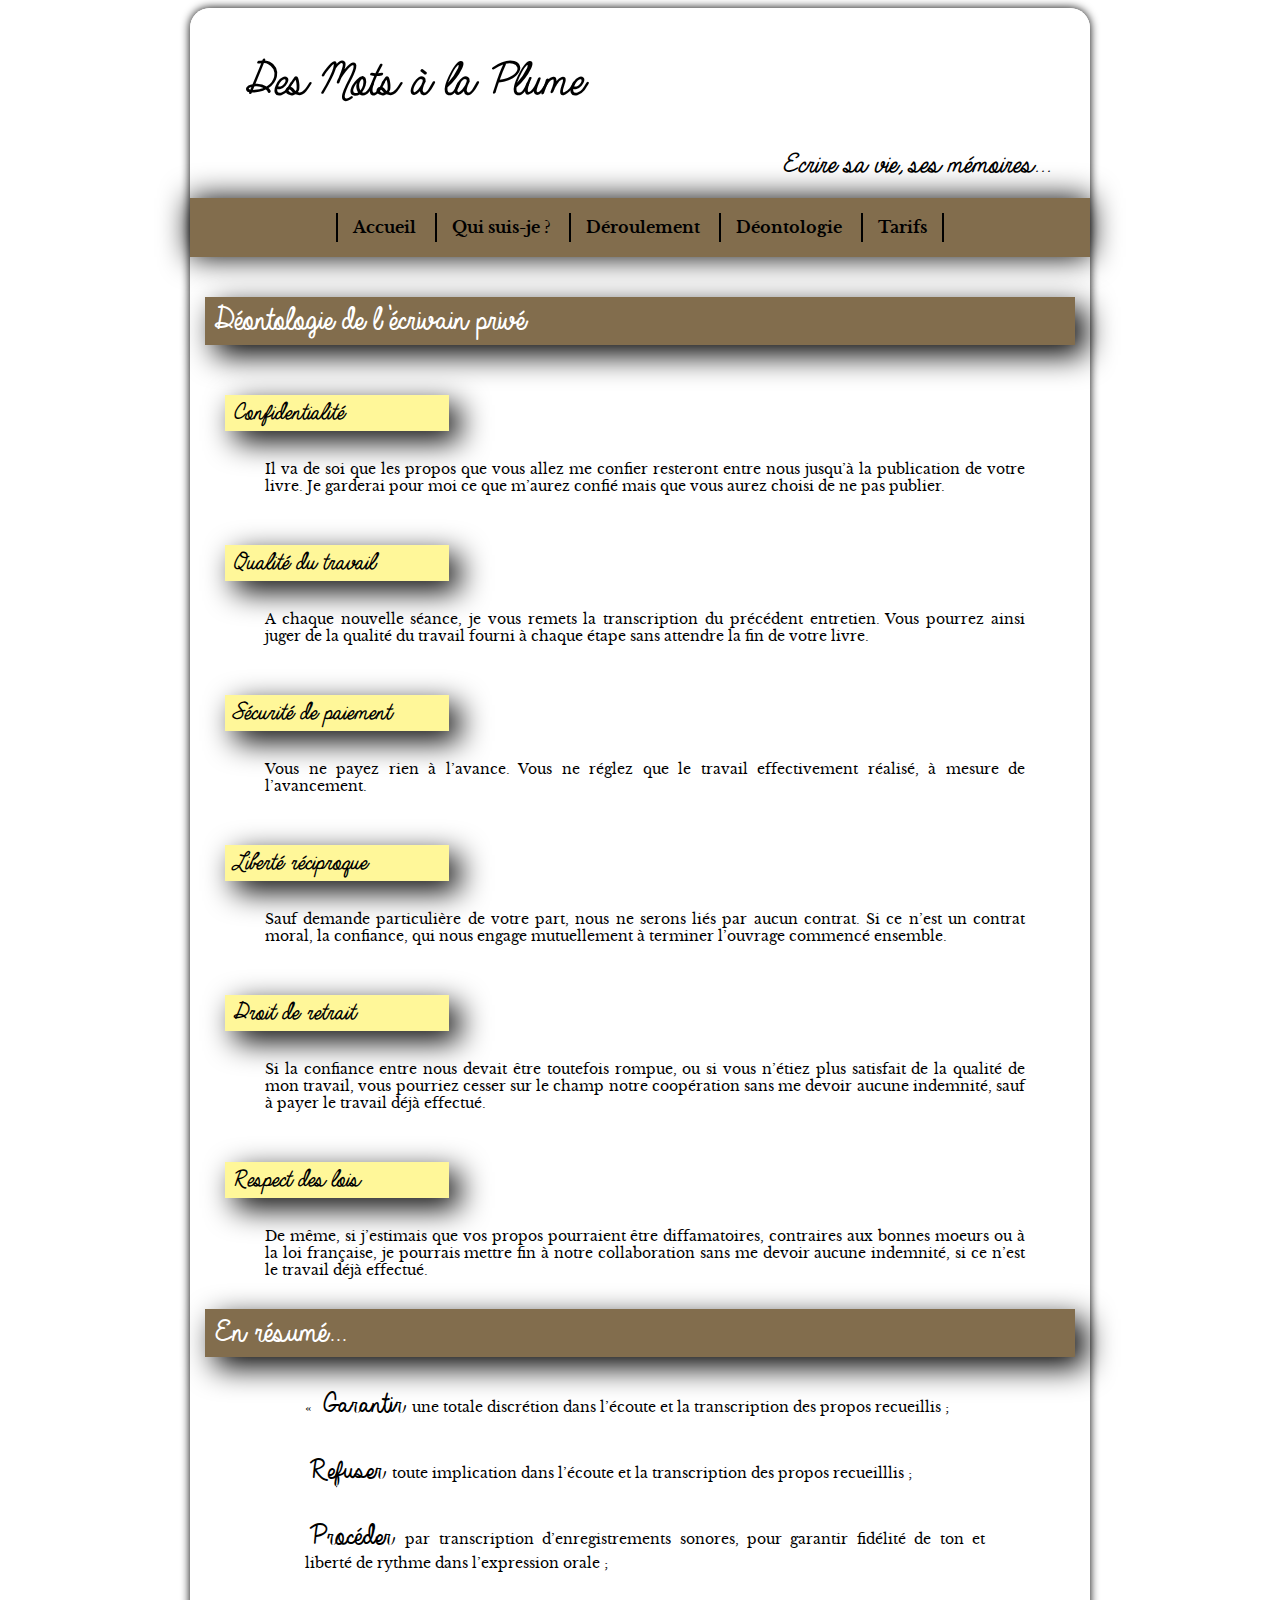
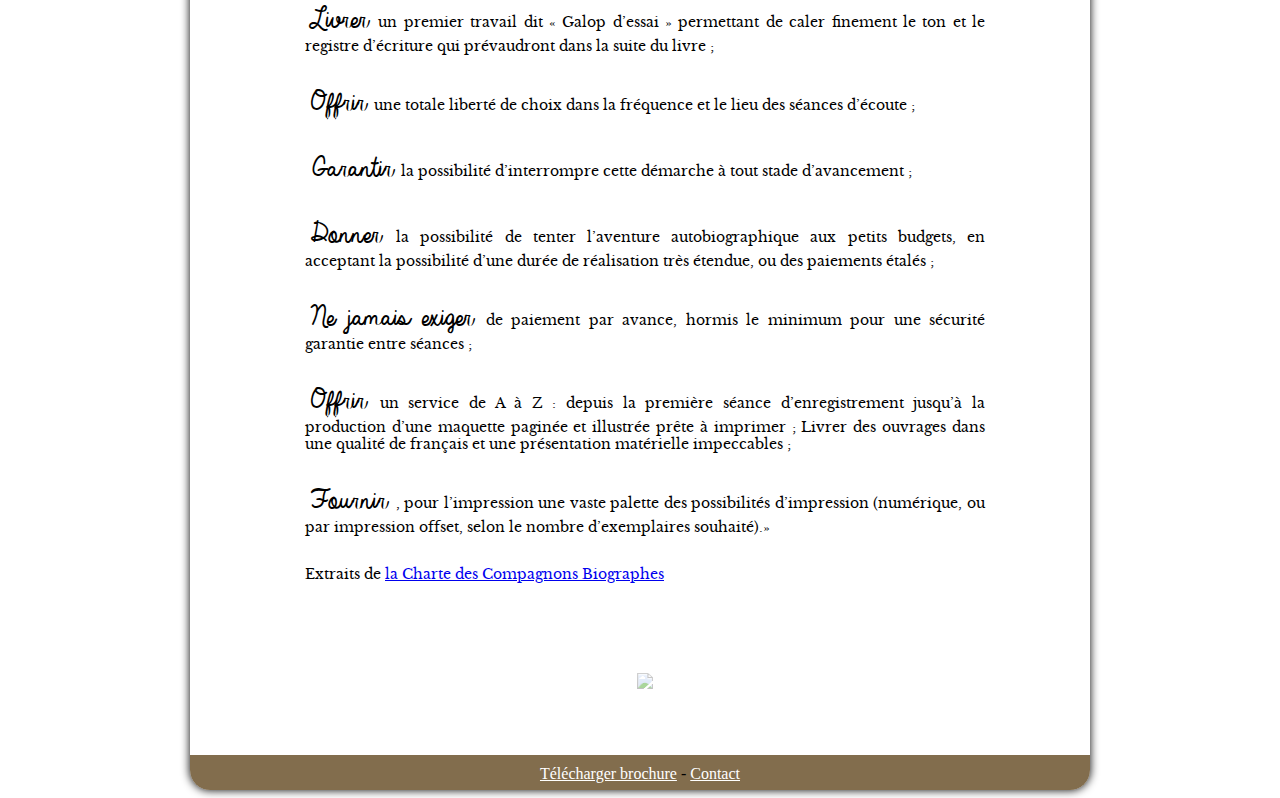
==== deontologie.html @ c43b1f98 "up all pages" ====
<!DOCTYPE html>
<html>
<head>
	<meta charset = "utf-8" />
	<link rel="stylesheet" href="cfcss.css" />
	<title>Des mots à la plume. Ecrire sa vie, ses mémoires.</title>
</head>

<body>
	<div class="gradient">
		<div class="page">
			<header id="top">
				<h1>Des Mots à la Plume</h1>
				<h2>Ecrire sa vie, ses mémoires...</h2>
			</header>
			<nav>
				<a href="index.html">Accueil</a>
				<a href="quisuisje.html">Qui suis-je ?</a>
				<a href="deroulement.html">Déroulement</a>
				<a href="deontologie.html">Déontologie</a>
				<a href="tarifs.html">Tarifs</a>
			</nav>
			<section class="deontologie">
				<h1>Déontologie de l’écrivain privé</h1>

				<h2>Confidentialité</h2>
				<p>Il va de soi que les propos que vous allez me confier resteront entre nous
				jusqu’à la publication de votre livre. Je garderai pour moi ce que m’aurez
				confié mais que vous aurez choisi de ne pas publier.</p>

				<h2>Qualité du travail</h2>
				<p>A chaque nouvelle séance, je vous remets la transcription du précédent
				entretien. Vous pourrez ainsi juger de la qualité du travail fourni à chaque
				étape sans attendre la fin de votre livre.</p>

				<h2>Sécurité de paiement</h2>
				<p>Vous ne payez rien à l’avance. Vous ne réglez que le travail effectivement
				réalisé, à mesure de l’avancement.</p>

				<h2>Liberté réciproque</h2>
				<p>Sauf demande particulière de votre part, nous ne serons liés par aucun contrat.
				Si ce n’est un contrat moral, la confiance, qui nous engage mutuellement
				à terminer l’ouvrage commencé ensemble.</p>

				<h2>Droit de retrait</h2>
				<p>Si la confiance entre nous devait être toutefois rompue, ou si vous n’étiez
				plus satisfait de la qualité de mon travail, vous pourriez cesser sur le champ
				notre coopération sans me devoir aucune indemnité, sauf à payer le travail
				déjà effectué.</p>

				<h2>Respect des lois</h2>
				<p>De même, si j’estimais que vos propos pourraient être diffamatoires,
				contraires aux bonnes moeurs ou à la loi française, je pourrais mettre fin
				à notre collaboration sans me devoir aucune indemnité, si ce n’est le travail
				déjà effectué.</p>
				
				
				<h1>En résumé...</h1>
				<blockquote cite="http://www.compagnonsbiographes.net/valeurs.html">
					<p>« <mark>Garantir</mark> une totale discrétion dans l’écoute et la transcription des propos
					recueillis ;</p>

					<p><mark>Refuser</mark> toute implication dans l’écoute et la transcription des propos
					recueilllis ;</p>

					<p><mark>Procéder</mark> par transcription d’enregistrements sonores, pour garantir
					fidélité de ton et liberté de rythme dans l’expression orale ;</p>

					<p><mark>Livrer</mark> un premier travail dit « Galop d’essai » permettant de caler finement
					le ton et le registre d’écriture qui prévaudront dans la suite du livre ;</p>

					<p><mark>Offrir</mark> une totale liberté de choix dans la fréquence et le lieu des séances
					d’écoute ;</p>

					<p><mark>Garantir</mark> la possibilité d’interrompre cette démarche à tout stade
					d’avancement ;</p>

					<p><mark>Donner</mark> la possibilité de tenter l’aventure autobiographique aux petits
					budgets, en acceptant la possibilité d’une durée de réalisation très étendue,
					ou des paiements étalés ;</p>

					<p><mark>Ne jamais exiger</mark> de paiement par avance, hormis le minimum pour une
					sécurité garantie entre séances ;</p>

					<p><mark>Offrir</mark> un service de A à Z : depuis la première séance d’enregistrement
					jusqu’à la production d’une maquette paginée et illustrée prête à imprimer ;
					Livrer des ouvrages dans une qualité de français et une présentation
					matérielle impeccables ;</p>
					
					<p><mark>Fournir</mark> , pour l’impression une vaste palette des possibilités d’impression
					(numérique, ou par impression offset, selon le nombre d’exemplaires souhaité).»</p>
					<p>Extraits de <a href="http://www.compagnonsbiographes.net/docs/CharteDesCompagnonsBiographes.pdf">la Charte des Compagnons Biographes</a></p>
				</blockquote>

			</section>
			<section>
				<p class="pcenter"><a href="#top" title="Remonter au menu"><img src="ressources/plume11.png"/><span class="return">Retour au menu</span></a></p>
			</section>
			<footer>
				<p><a href="ressources/Livret_biographe.pdf" target="_blank">Télécharger brochure</a> - <a href="quisuisje.html#contact">Contact</a></p>
			</footer>
		</div>
	</div>
</body>
</html>
---- cfcss.css ----
@font-face {
    font-family: 'always_in_my_heartregular';
    src: url('webfontkit/always_in_my_heart-webfont.eot');
    src: url('webfontkit/always_in_my_heart-webfont.eot?#iefix') format('embedded-opentype'),
         url('webfontkit/always_in_my_heart-webfont.woff2') format('woff2'),
         url('webfontkit/always_in_my_heart-webfont.woff') format('woff'),
         url('webfontkit/always_in_my_heart-webfont.ttf') format('truetype'),
         url('webfontkit/always_in_my_heart-webfont.svg#always_in_my_heartregular') format('svg');
    font-weight: normal;
    font-style: normal;

}

@font-face {
    font-family: 'libre_baskervillebold';
    src: url('webfontkit/librebaskerville-bold.eot');
    src: url('webfontkit/librebaskerville-bold.eot?#iefix') format('embedded-opentype'),
         url('webfontkit/librebaskerville-bold.woff2') format('woff2'),
         url('webfontkit/librebaskerville-bold.woff') format('woff'),
         url('webfontkit/librebaskerville-bold.ttf') format('truetype'),
         url('webfontkit/librebaskerville-bold.svg#librebaskervillebold') format('svg');
    font-weight: normal;
    font-style: normal;

}

@font-face {
    font-family: 'libre_baskervilleregular';
    src: url('webfontkit/librebaskerville-regular.eot');
    src: url('webfontkit/librebaskerville-regular.eot?#iefix') format('embedded-opentype'),
         url('webfontkit/librebaskerville-regular.woff2') format('woff2'),
         url('webfontkit/librebaskerville-regular.woff') format('woff'),
         url('webfontkit/librebaskerville-regular.ttf') format('truetype'),
         url('webfontkit/librebaskerville-regular.svg#libre_baskervilleregular') format('svg');
    font-weight: normal;
    font-style: normal;

}

@font-face {
    font-family: 'libre_baskervilleitalic';
    src: url('webfontkit/librebaskerville-italic.eot');
    src: url('webfontkit/librebaskerville-italic.eot?#iefix') format('embedded-opentype'),
         url('webfontkit/librebaskerville-italic.woff2') format('woff2'),
         url('webfontkit/librebaskerville-italic.woff') format('woff'),
         url('webfontkit/librebaskerville-italic.ttf') format('truetype'),
         url('webfontkit/librebaskerville-italic.svg#libre_baskervilleitalic') format('svg');
    font-weight: normal;
    font-style: italic;

}
                        body{
	background: url('ressources/wood2.jpg') fixed;
	background-size: cover;
}

.page{
	width: 900px;
	margin: auto;
	margin-top: 0;
	padding-top: 0px;
	-webkit-border-radius: 20px 20px 20px 20px;
	-moz-border-radius: 20px 20px 20px 20px;
	border-radius: 20px 20px 20px 20px;
	-webkit-box-shadow: 0px 0px 10px black;
	-moz-box-shadow: 0px 0px 10px black;
	box-shadow: 0px 0px 10px black;
}

header{
	height: 150px;
	padding: 20px;
	background-color: white;
	font-family: 'always_in_my_heartregular';
	border-radius: 20px 20px 0 0;
	background-image: url('ressources/plume11.png');
	background-size: 25%;
	background-repeat: no-repeat;
	background-position: 50% 50%;
}

header h1{
	text-align: left;
	padding: 25px 0px 10px 25px;
	margin: 0;
	font-size: 50px;
	font-style: italic;
	font-weight: normal;
}

header h2{
	text-align: right;
	padding: 0 25px 25px 0;
	font-size: 30px;
	font-style: italic;
	font-weight: normal;
}

nav{
	background-color: rgba(99, 72, 32, .8);
	font-family: 'libre_baskervillebold', Times News Roman;
	text-align: center;
	padding: 20px;
	-webkit-box-shadow: 0 0 30px black;
	-moz-box-shadow: 0 0 30px black;
	box-shadow: 0 0 30px black;
}

nav a{
	margin: 10px 0;
	padding: 5px 15px;
	text-decoration: none;
	border-left: 2px solid black;
	color: black;
}

nav a:hover{
	border-bottom: 2px solid white ;
	color: white;
	background-color: rgba(99, 72, 32, 1)
	}

nav a:last-child{
	border-right: 2px solid black;
}

section{
	background-color: ;
	padding: 15px;
	background: url('ressources/fond_section3.jpg');
	background-size: ;
}

section h1, section h2, section h3{
	font-family: 'always_in_my_heartregular';
	font-size: 2.2em;
	font-weight: normal;
	padding: 3px;
	-webkit-box-shadow: 10px 10px 30px black;
	-moz-box-shadow: 10px 10px 30px black;
	box-shadow: 10px 10px 30px black;
}

section h1{
	background-color: rgba(99, 72, 32, .8);
	color: white;
	margin-top: 25px;
}

section h2{
	font-size: 1.6em;
	font-style: italic;
	margin-left: 20px;
	margin-top: 50px;
	background-color: rgba(255, 247, 153, 1);
	width: 30%;
}

section.accueil h2{
	width: 30%;
}

section.quisuije h2{
}

section.deroulement h2{
	width: 45%;
}

section.deontologie h2{
	width: 25%;
}

section.tarifs h2 {
	width: 40% ;
}


section p.img{
	text-align: center;
	margin: auto;
	margin-top: 20px;
	clear: both;
}
section p.img img{
	width: 40%;
    -webkit-border-radius: 300px;
	-moz-border-radius: 300px;
	border-radius: 300px;
	box-shadow: 0 0 50px white;
}

section img.photodroite{
	width: 35%;
	float: right;
	padding: 15px 0 15px 15px;
}

section img.photogauche{
	width: 35%;
	float: left;
	padding: 0 15px 15px 0;
}

section p{
	font-family: 'libre_baskervilleregular' , "Times News Roman";
	text-align: justify;
	margin: 30px 50px 30px 60px;
	font-size: 14px;
}

section ul li{
	font-family: 'libre_baskervilleregular' , "Times News Roman";
	text-align: justify;
	margin: 10px 80px 10px 60px;
	font-size: 14px;
}

section ul{
	margin-bottom: 50px;
}

section mark{
	background-color: transparent;
	font-family: 'always_in_my_heartregular';
	font-size: 2.2em;
	margin-right: 10px;
	
}

.bio p{
	font-family: 'always_in_my_heartregular';
	font-size: 26px;
	font-style: italic;
}
.bio br{
	font-size: 20px;
}

.h3co{
	text-align: center;
}
.h3co h3{
	text-align: center;
	margin: auto;
	width: 30%;
	background-color: rgba(255, 247, 153, 1);
}

.pcenter, .pcenter a{
	text-align: center;
	text-decoration: none;
	color: black;
}

section .pcenter img{
	width: 20%;
	margin: auto;
	opacity: .5;
}

.return{
	opacity: 0;
	display: block;
}

section .pcenter img:hover {
	opacity: 1;
	
}

.pcenter a:hover .return{
	opacity: 1;
	text-decoration: none;
	color: black;

}

footer{
	background-color: rgba(99, 72, 32, .8);
	height: 35px;
	width: 100%;
	margin: auto;
	font-size: 16px;
	font-family: "Times News Roman";
	text-align: center;
	-webkit-border-radius: 0 0 20px 20px;
	-moz-border-radius: 0 0 20px 20px;
	border-radius: 0 0 20px 20px;
	}

footer p{
	margin-top: 0;
	height: 20px;
	margin: auto;
	padding-top: 10px;
}

footer a{
	color: white;
}

/************************RESPONSIVE**********************************/

@media screen and (max-width: 500px){
	.page{
		width: 100%;
	}
	
	header h1, header h2{
		font-size: 1.8em;
		padding: 15px;
	}
	
	nav a{
		font-size: 0.7em;
		margin-bottom: 15px;
		padding: 5px;
		color: white;
		border: none;
	}
	nav a:last-child{
		border: none;
	}
	
	section h1{
		font-size: 1.8em;
	}	
	
	section h2{
		font-size: 0.9em;
		font-family: Georgia;
	}
	
	section.accueil h2, section.quisuisje h2, section.deroulement h2, section.deontologie h2, section.tarifs h2, .h3co h3{
		width: 80%;
		text-align: center;
	}
	
	section p{
	 font-size: 12px;
	 margin: 25px 5px 25px 5px;
	}
	
	.bio p{
		font-size: 1.3em;
	}
	
	section img.photodroite, section img.photogauche{
	display: block;
		width: 100%;
	}
	
	section ul li{
		margin: 5px;
		font-size: 12px;
	}
	
	mark{
		margin: 0;
	}
	
	blockquote{
		margin: 10px;
	}
	
	blockquote p{
		text-align: left;
	}
	
	.return{
		opacity: 1;
	}
}
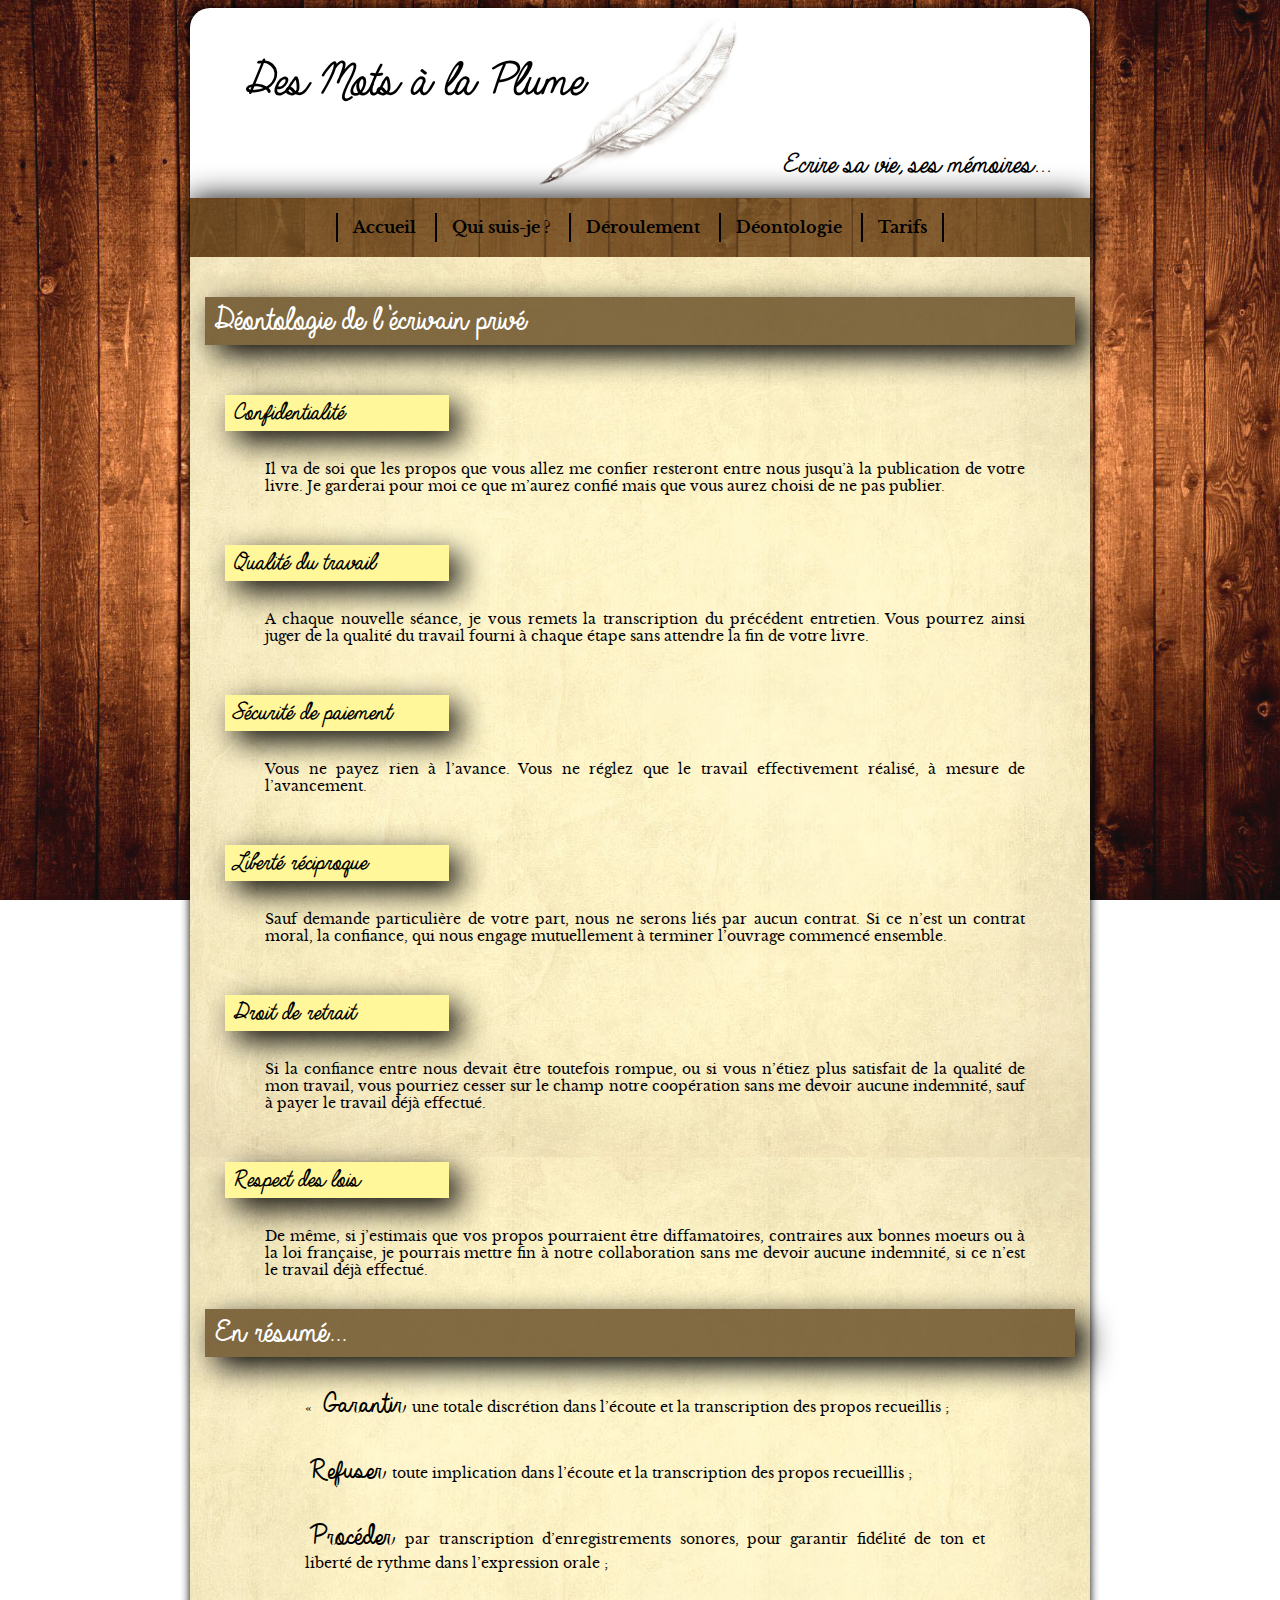
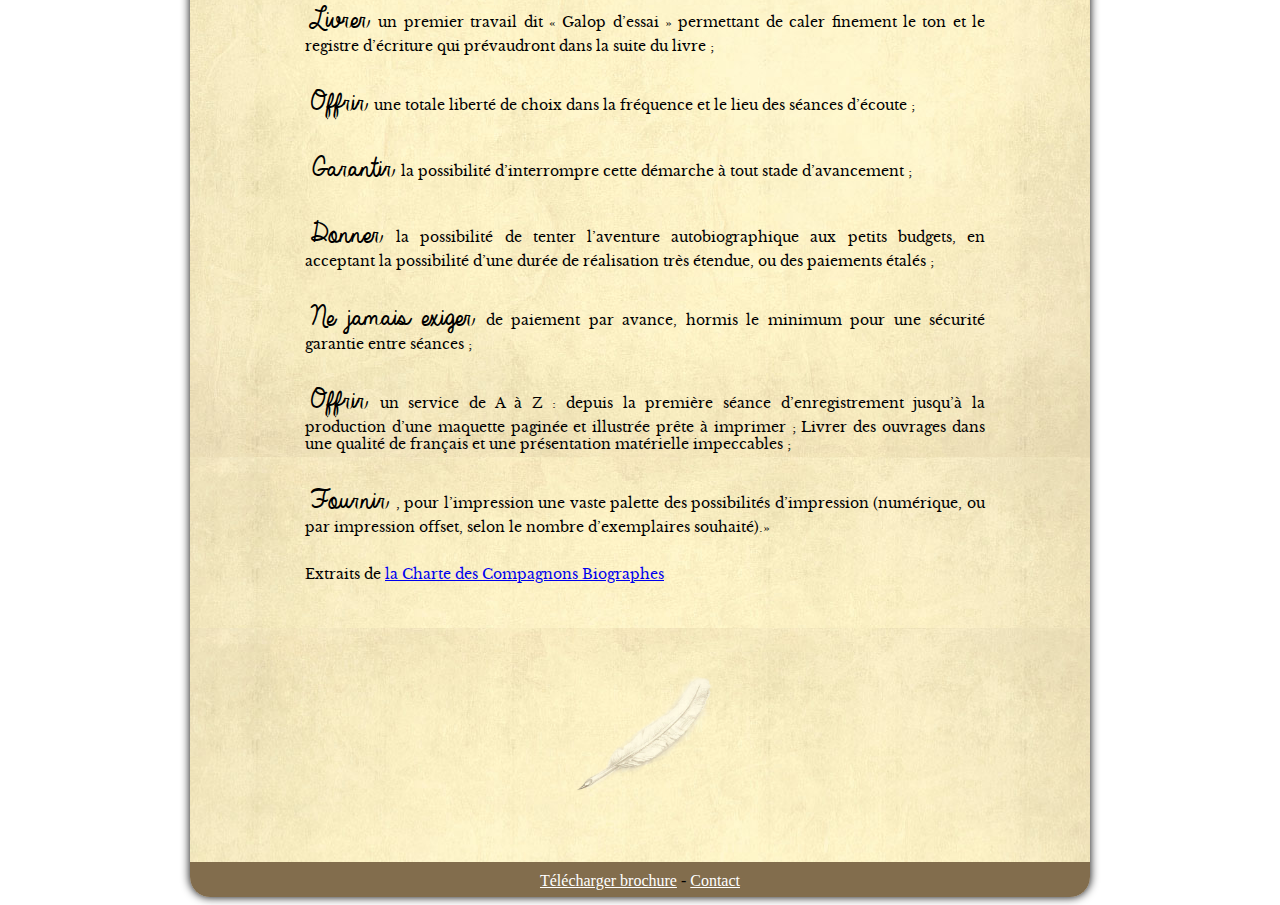
==== commit 541eeb7a: "Update deontologie.html" ====
--- a/deontologie.html
+++ b/deontologie.html
@@ -3,6 +3,7 @@
 <head>
 	<meta charset = "utf-8" />
 	<link rel="stylesheet" href="cfcss.css" />
+	<link rel="shortcut icon" href="ressources/plume11.png" type="image/x-icon">
 	<title>Des mots à la plume. Ecrire sa vie, ses mémoires.</title>
 </head>
 
@@ -102,4 +103,4 @@
 		</div>
 	</div>
 </body>
-</html>+</html>
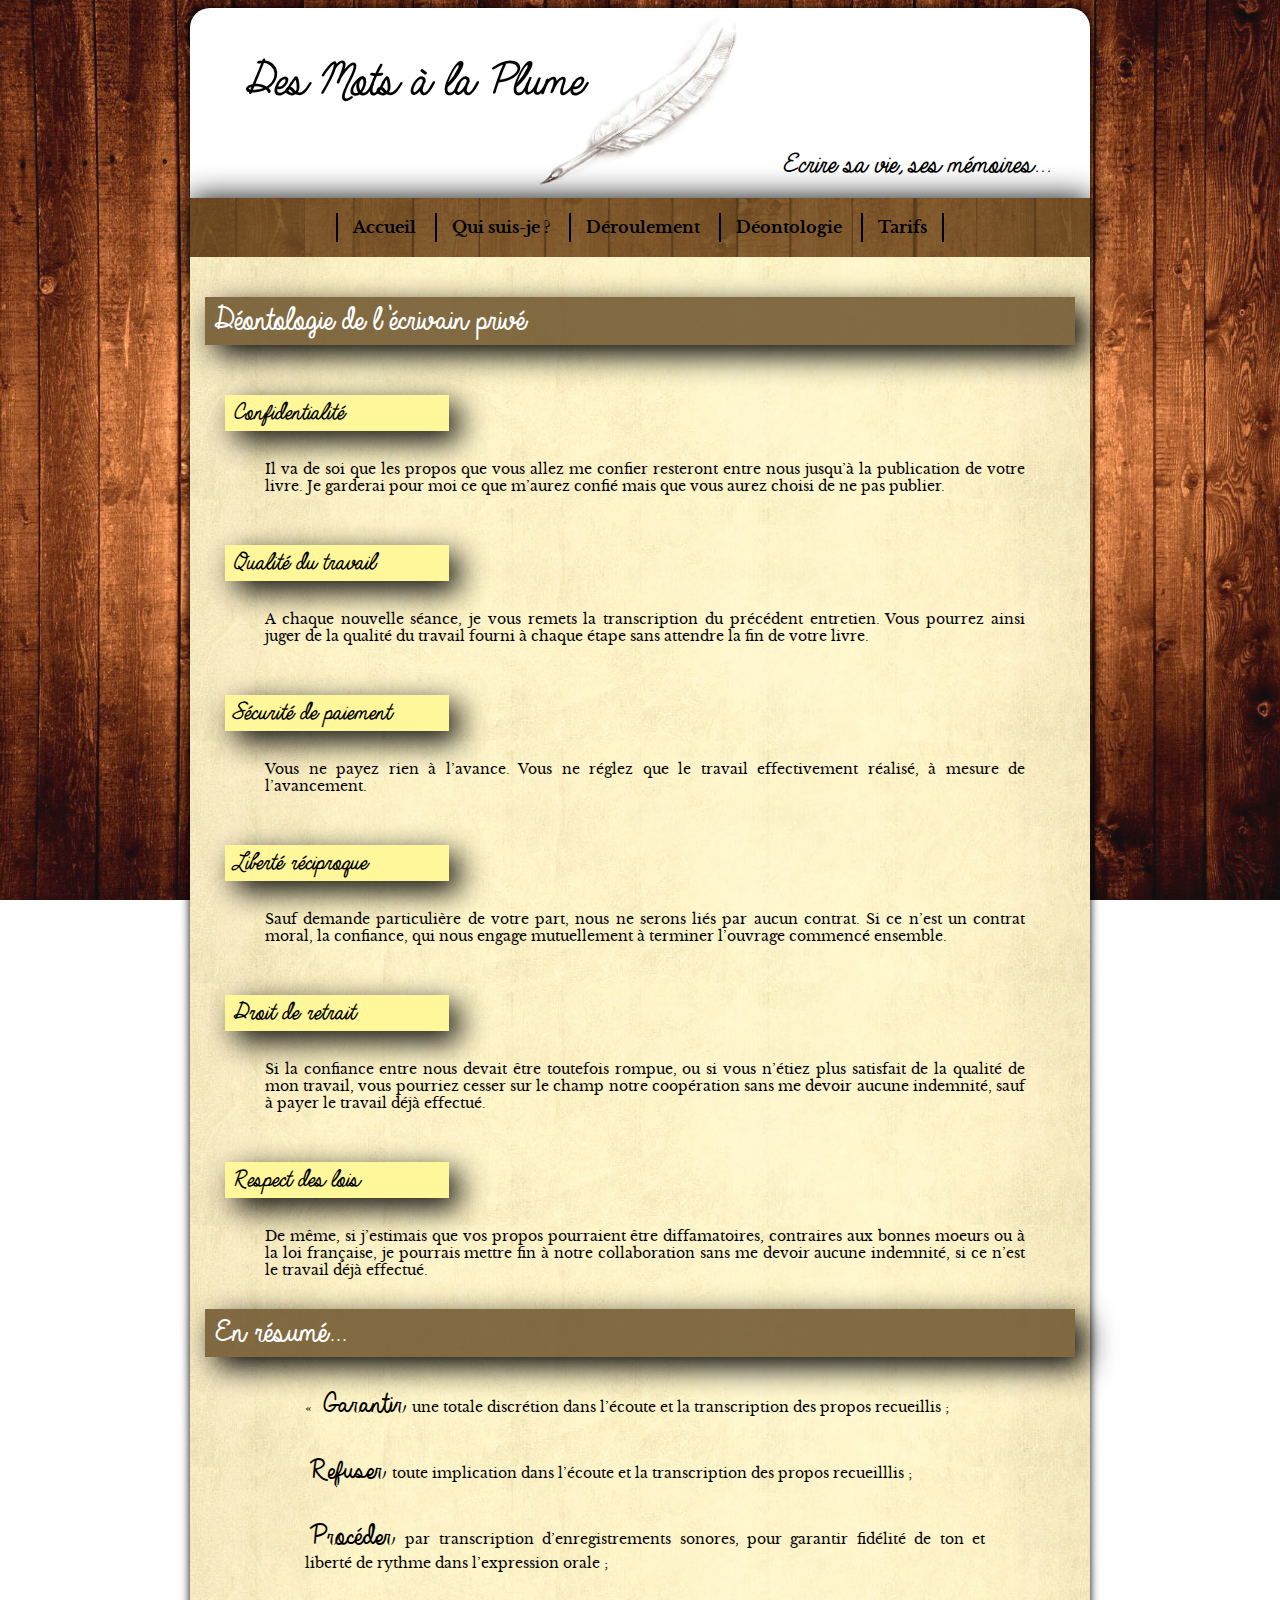
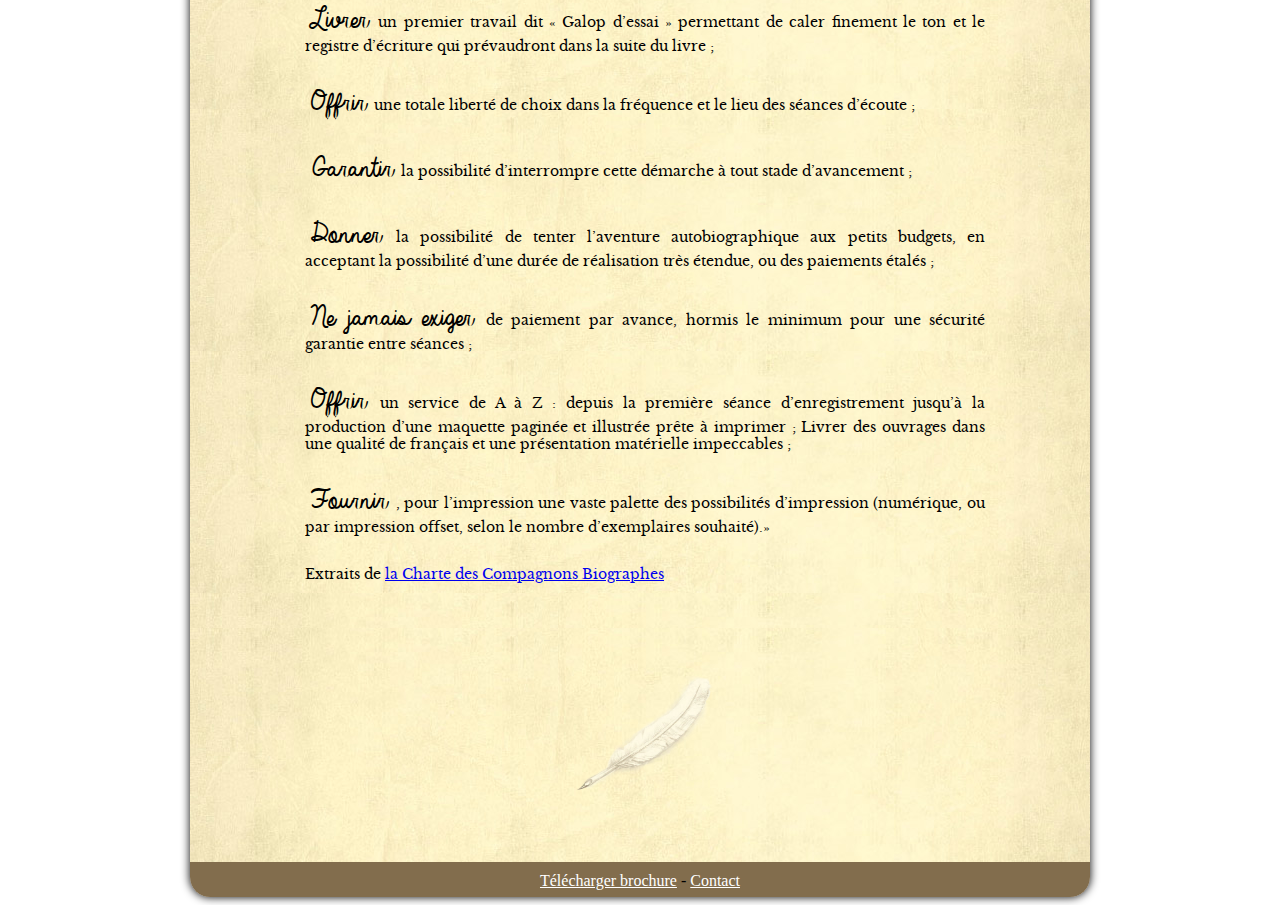
==== commit 09ed4bbd: "Jquery + .fleche + delete .gradient" ====
--- a/deontologie.html
+++ b/deontologie.html
@@ -4,85 +4,87 @@
 	<meta charset = "utf-8" />
 	<link rel="stylesheet" href="cfcss.css" />
 	<link rel="shortcut icon" href="ressources/plume11.png" type="image/x-icon">
+	<script src="jquery.js"></script>
 	<title>Des mots à la plume. Ecrire sa vie, ses mémoires.</title>
 </head>
 
 <body>
-	<div class="gradient">
-		<div class="page">
-			<header id="top">
-				<h1>Des Mots à la Plume</h1>
-				<h2>Ecrire sa vie, ses mémoires...</h2>
-			</header>
-			<nav>
-				<a href="index.html">Accueil</a>
-				<a href="quisuisje.html">Qui suis-je ?</a>
-				<a href="deroulement.html">Déroulement</a>
-				<a href="deontologie.html">Déontologie</a>
-				<a href="tarifs.html">Tarifs</a>
-			</nav>
-			<section class="deontologie">
-				<h1>Déontologie de l’écrivain privé</h1>
-
+	<div class="page">
+		<header id="top">
+			<h1>Des Mots à la Plume</h1>
+			<h2>Ecrire sa vie, ses mémoires...</h2>
+		</header>
+		<nav>
+			<a href="index.html">Accueil</a>
+			<a href="quisuisje.html">Qui suis-je ?</a>
+			<a href="deroulement.html">Déroulement</a>
+			<a href="deontologie.html">Déontologie</a>
+			<a href="tarifs.html">Tarifs</a>
+		</nav>
+		<section class="deontologie">
+			<div class="show">
+				<h1>Déontologie de l’écrivain privé<span class="fleche"></span></h1>
+	
 				<h2>Confidentialité</h2>
 				<p>Il va de soi que les propos que vous allez me confier resteront entre nous
 				jusqu’à la publication de votre livre. Je garderai pour moi ce que m’aurez
 				confié mais que vous aurez choisi de ne pas publier.</p>
-
+	
 				<h2>Qualité du travail</h2>
 				<p>A chaque nouvelle séance, je vous remets la transcription du précédent
 				entretien. Vous pourrez ainsi juger de la qualité du travail fourni à chaque
 				étape sans attendre la fin de votre livre.</p>
-
+	
 				<h2>Sécurité de paiement</h2>
 				<p>Vous ne payez rien à l’avance. Vous ne réglez que le travail effectivement
 				réalisé, à mesure de l’avancement.</p>
-
+	
 				<h2>Liberté réciproque</h2>
 				<p>Sauf demande particulière de votre part, nous ne serons liés par aucun contrat.
 				Si ce n’est un contrat moral, la confiance, qui nous engage mutuellement
 				à terminer l’ouvrage commencé ensemble.</p>
-
+	
 				<h2>Droit de retrait</h2>
 				<p>Si la confiance entre nous devait être toutefois rompue, ou si vous n’étiez
 				plus satisfait de la qualité de mon travail, vous pourriez cesser sur le champ
 				notre coopération sans me devoir aucune indemnité, sauf à payer le travail
 				déjà effectué.</p>
-
+	
 				<h2>Respect des lois</h2>
 				<p>De même, si j’estimais que vos propos pourraient être diffamatoires,
 				contraires aux bonnes moeurs ou à la loi française, je pourrais mettre fin
 				à notre collaboration sans me devoir aucune indemnité, si ce n’est le travail
 				déjà effectué.</p>
-				
-				
-				<h1>En résumé...</h1>
+			</div>
+			
+			<div class="show">
+				<h1>En résumé...<span class="fleche"></span></h1>
 				<blockquote cite="http://www.compagnonsbiographes.net/valeurs.html">
 					<p>« <mark>Garantir</mark> une totale discrétion dans l’écoute et la transcription des propos
 					recueillis ;</p>
-
+	
 					<p><mark>Refuser</mark> toute implication dans l’écoute et la transcription des propos
 					recueilllis ;</p>
-
+	
 					<p><mark>Procéder</mark> par transcription d’enregistrements sonores, pour garantir
 					fidélité de ton et liberté de rythme dans l’expression orale ;</p>
-
+	
 					<p><mark>Livrer</mark> un premier travail dit « Galop d’essai » permettant de caler finement
 					le ton et le registre d’écriture qui prévaudront dans la suite du livre ;</p>
-
+	
 					<p><mark>Offrir</mark> une totale liberté de choix dans la fréquence et le lieu des séances
 					d’écoute ;</p>
-
+	
 					<p><mark>Garantir</mark> la possibilité d’interrompre cette démarche à tout stade
 					d’avancement ;</p>
-
+	
 					<p><mark>Donner</mark> la possibilité de tenter l’aventure autobiographique aux petits
 					budgets, en acceptant la possibilité d’une durée de réalisation très étendue,
 					ou des paiements étalés ;</p>
-
+	
 					<p><mark>Ne jamais exiger</mark> de paiement par avance, hormis le minimum pour une
 					sécurité garantie entre séances ;</p>
-
+	
 					<p><mark>Offrir</mark> un service de A à Z : depuis la première séance d’enregistrement
 					jusqu’à la production d’une maquette paginée et illustrée prête à imprimer ;
 					Livrer des ouvrages dans une qualité de français et une présentation
@@ -92,15 +94,19 @@
 					(numérique, ou par impression offset, selon le nombre d’exemplaires souhaité).»</p>
 					<p>Extraits de <a href="http://www.compagnonsbiographes.net/docs/CharteDesCompagnonsBiographes.pdf">la Charte des Compagnons Biographes</a></p>
 				</blockquote>
-
-			</section>
-			<section>
-				<p class="pcenter"><a href="#top" title="Remonter au menu"><img src="ressources/plume11.png"/><span class="return">Retour au menu</span></a></p>
-			</section>
-			<footer>
-				<p><a href="ressources/Livret_biographe.pdf" target="_blank">Télécharger brochure</a> - <a href="quisuisje.html#contact">Contact</a></p>
-			</footer>
-		</div>
+			</div>
+		</section>
+		<section>
+			<p class="pcenter"><a href="#top" title="Remonter au menu"><img src="ressources/plume11.png"/><span class="return">Retour au menu</span></a></p>
+		</section>
+		<footer>
+			<p><a href="ressources/Livret_biographe.pdf" target="_blank">Télécharger brochure</a> - <a href="quisuisje.html#contact">Contact</a></p>
+		</footer>
 	</div>
+	<script>
+		$('.show').on('click', function () { 
+			 $(this).toggleClass('hide');
+		});
+	</script>
 </body>
 </html>
